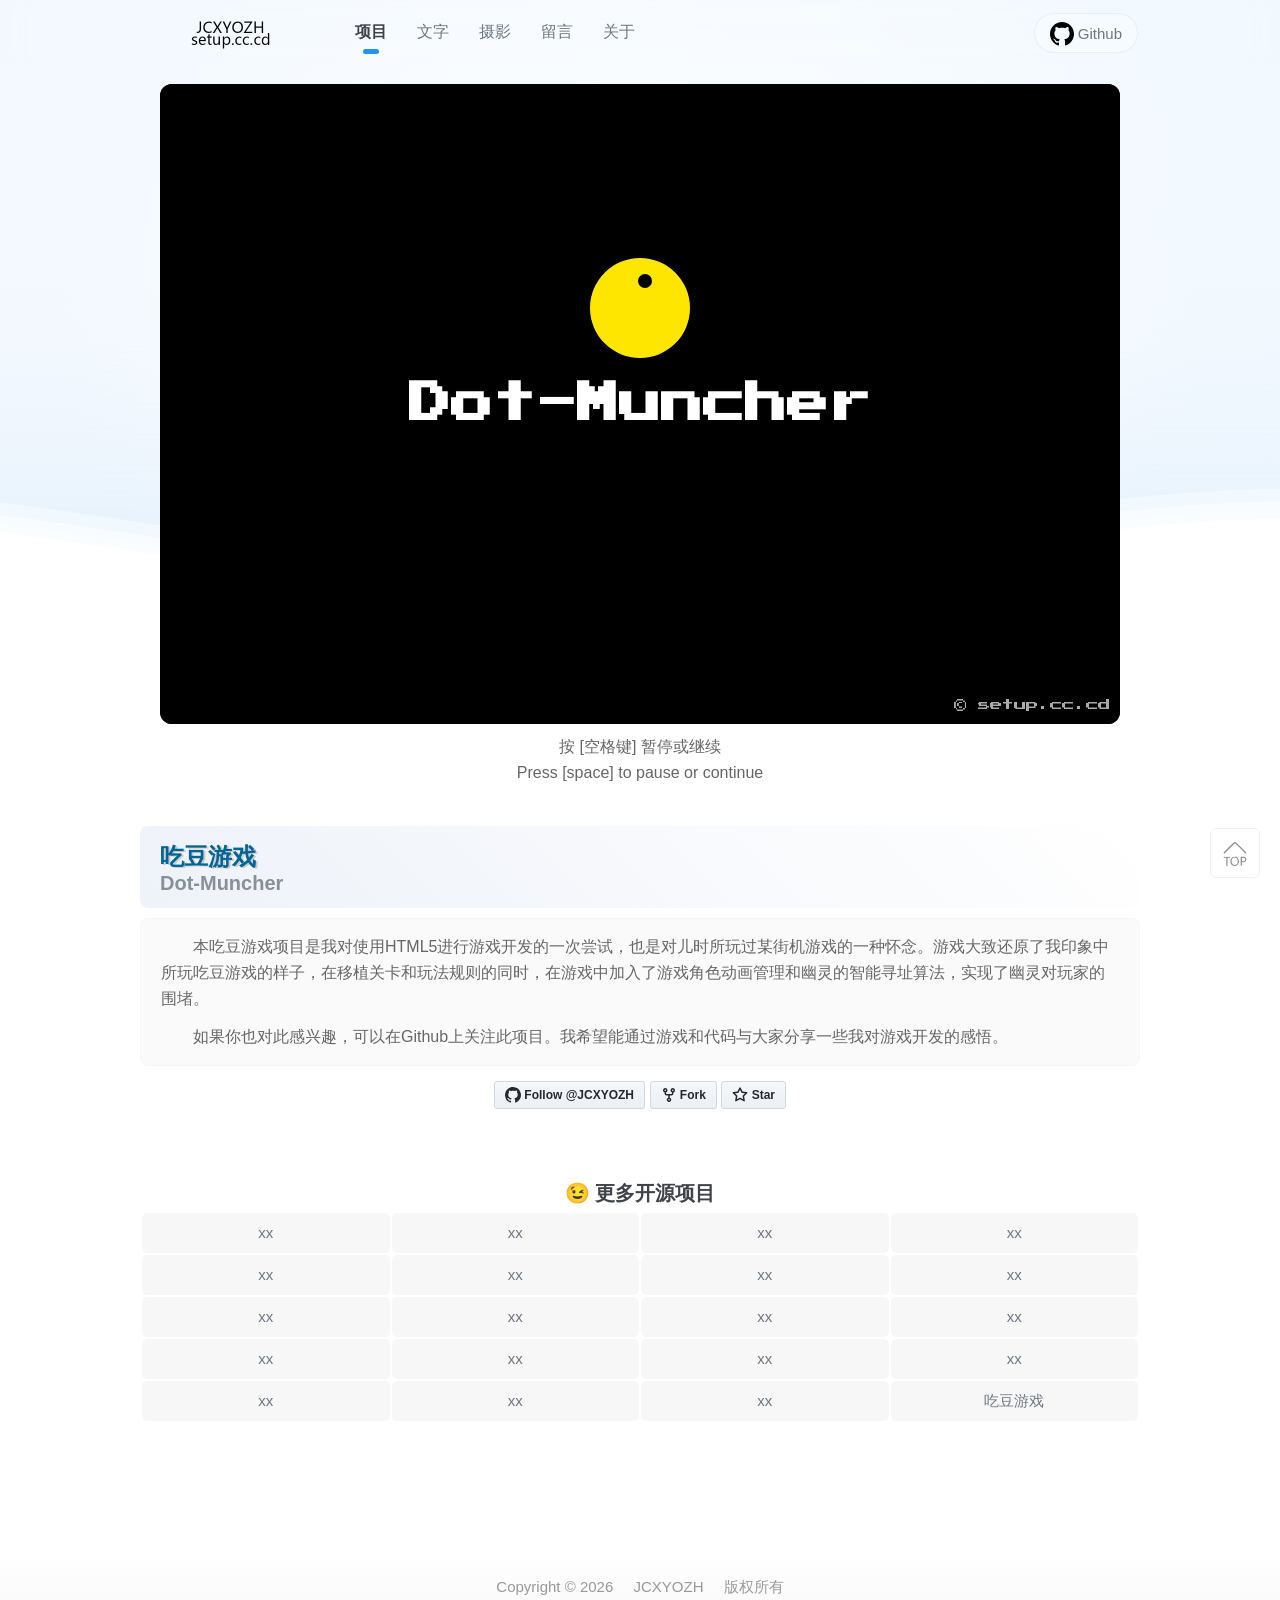
==== index.html @ 1b2c9eaf "first push" ====
<!DOCTYPE html>
<html>
    <head>
        <meta charset="utf-8"/>
        <meta http-equiv="X-UA-Compatible" content="IE=edge,chrome=1">
        <meta name="viewport" content="width=device-width,initial-scale=1.0,maximum-scale=1.0,user-scalable=0"/>
        <meta name="robots" content="all">
        <meta name="referrer" content="always">
        <meta name="renderer" content="webkit">
        <meta http-equiv="Cache-Control" content="no-transform" />
        <meta name="format-detection" content="telephone=no"/>
        <meta name="description" content="吃豆游戏（Dot-Muncher）是一款经典街机游戏，本游戏项目使用HTML5实现，设置了多个关卡并实现幽灵对玩家的自动寻址算法。">
        <meta name="keywords" content="吃豆,FC吃豆子,吃豆游戏,Dot-Muncher,HTML5游戏,Javascript游戏引擎">
        <title>吃豆 ・ Dot-Muncher</title>
        <link rel="shortcut icon" href="favicon.png">
        <link rel="canonical" href="./index.html"/>
        <link rel="stylesheet" href="./static/style/common.css">
        <link rel="stylesheet" href="./static/style/index.css">
    </head>
    <body>
        <div class="wrapper">
            <header>
                <div class="mod-head">
                    <div class="inner">
                        <div class="bd">
                            <div class="logo">
                                <a href="/"><img src="static/image/public/logo.png" width="180" height="64" alt="JCXYOZH"/></a>
                            </div>
                            <nav>
                                <li class="active"><a href="./project.html">项目</a></li>
                                <li><a href="./writing.html">文字</a></li>
                                <li><a href="./photograph.html">摄影</a></li>
                                <li><a href="./comment.html">留言</a></li>
                                <li><a href="./about.html">关于</a></li>
                            </nav>
                            <div class="operation">
                                <a class="btn" href="https://github.com/JCXYOZH/dot-muncher" rel="nofollow" target="_blank" title="Github">
                                    <svg aria-hidden="true" class="octicon" title="GitHub " version="1.1" viewBox="0 0 16 16" width="24" height="24"><path d="M8 0C3.58 0 0 3.58 0 8c0 3.54 2.29 6.53 5.47 7.59 0.4 0.07 0.55-0.17 0.55-0.38 0-0.19-0.01-0.82-0.01-1.49-2.01 0.37-2.53-0.49-2.69-0.94-0.09-0.23-0.48-0.94-0.82-1.13-0.28-0.15-0.68-0.52-0.01-0.53 0.63-0.01 1.08 0.58 1.23 0.82 0.72 1.21 1.87 0.87 2.33 0.66 0.07-0.52 0.28-0.87 0.51-1.07-1.78-0.2-3.64-0.89-3.64-3.95 0-0.87 0.31-1.59 0.82-2.15-0.08-0.2-0.36-1.02 0.08-2.12 0 0 0.67-0.21 2.2 0.82 0.64-0.18 1.32-0.27 2-0.27 0.68 0 1.36 0.09 2 0.27 1.53-1.04 2.2-0.82 2.2-0.82 0.44 1.1 0.16 1.92 0.08 2.12 0.51 0.56 0.82 1.27 0.82 2.15 0 3.07-1.87 3.75-3.65 3.95 0.29 0.25 0.54 0.73 0.54 1.48 0 1.07-0.01 1.93-0.01 2.2 0 0.21 0.15 0.46 0.55 0.38C13.71 14.53 16 11.53 16 8 16 3.58 12.42 0 8 0z"></path></svg>
                                    <span>Github</span>
                                </a>
                            </div>
                        </div>
                    </div>
                </div>
                <div class="mod-bg">
                    <svg class="waves" xmlns="http://www.w3.org/2000/svg" xmlns:xlink="http://www.w3.org/1999/xlink" viewBox="0 24 150 28" preserveAspectRatio="none" shape-rendering="auto">
                        <defs>
                            <path id="gentle-wave" d="M-160 44c30 0 58-18 88-18s 58 18 88 18 58-18 88-18 58 18 88 18 v44h-352z"></path>
                        </defs>
                        <g class="parallax">
                            <use xlink:href="#gentle-wave" x="48" y="0" fill="rgba(255,255,255,0.4)"></use>
                            <use xlink:href="#gentle-wave" x="48" y="3" fill="rgba(255,255,255,0.6)"></use>
                            <use xlink:href="#gentle-wave" x="48" y="5" fill="rgba(255,255,255,0.2)"></use>
                            <use xlink:href="#gentle-wave" x="48" y="7" fill="rgba(255,255,255,1)"></use>
                        </g>
                    </svg>
                </div>
            </header>
            <div class="container">
                <div class="mod-panel">
                    <div class="inner">
                        <div class="bd">
                            <canvas id="canvas" width="960" height="640">不支持画布</canvas>
                        </div>
                        <div class="ft">
                            <div class="info">
                                <p>按 [空格键] 暂停或继续</p>
                                <p>Press [space] to pause or continue</p>
                            </div>
                        </div>
                    </div>
                </div>
                <div class="mod-introtion">
                    <div class="inner">
                        <div class="hd">
                            <h3 class="title">吃豆游戏</h3>
                            <p class="subtitle">Dot-Muncher</p>
                        </div>
                        <div class="bd">
                            <p>本吃豆游戏项目是我对使用HTML5进行游戏开发的一次尝试，也是对儿时所玩过某街机游戏的一种怀念。游戏大致还原了我印象中所玩吃豆游戏的样子，在移植关卡和玩法规则的同时，在游戏中加入了游戏角色动画管理和幽灵的智能寻址算法，实现了幽灵对玩家的围堵。</p>
                            <p>如果你也对此感兴趣，可以在Github上关注此项目。我希望能通过游戏和代码与大家分享一些我对游戏开发的感悟。</p>
                        </div>
                    </div>
                </div>
                <div class="mod-button">
                    <div class="inner">
                        <a class="github-button" href="https://github.com/JCXYOZH" data-color-scheme="no-preference: light; light: light; dark: dark;" data-size="large" aria-label="Follow @JCXYOZH on GitHub">Follow @JCXYOZH</a>
                        <a class="github-button" href="https://github.com/JCXYOZH/dot-muncher/fork" data-color-scheme="no-preference: light; light: light; dark: dark;" data-icon="octicon-repo-forked" data-size="large" data-show-count="true" aria-label="Fork JCXYOZH/dot-muncher on GitHub">Fork</a>
                        <a class="github-button" href="https://github.com/JCXYOZH/dot-muncher" data-color-scheme="no-preference: light; light: light; dark: dark;" data-icon="octicon-star" data-size="large" data-show-count="true" aria-label="Star JCXYOZH/dot-muncher on GitHub">Star</a>
                    </div>
                </div>
                <script type="text/javascript" src="./static/script/projects.js"></script>
            </div>
            <footer>
                <div class="mod-fixedbar">
                    <div class="bd">
                        <ul>
                            <li>
                                <a class="gotop" href="javascript:;" rel="nofollow">
                                    <img src="./static/image/public/icon-gotop.png" width="24" height="24" alt="回到顶部">
                                </a>
                            </li>
                        </ul>
                    </div>
                </div>
                <div class="mod-foot">
                    <div class="bd">
                        <p>
                            <span>Copyright &copy; 2026</span>
                            <a href="/">JCXYOZH</a>
                            <span>版权所有</span>
                        </p>
                    </div>
                </div>
            </footer>
        </div>
        <script src="./static/script/game.js"></script>
        <script src="./static/script/index.js"></script>
        <script async defer src="./static/script/buttons.js"></script>
        <script type="text/javascript" src="./static/script/common.js"></script>
        <script type="text/javascript" src="./static/script/stat.js"></script>
    </body>
</html>
---- static/style/common.css ----
@charset "UTF-8";

html{color:#000;background:#FFF}body,div,dl,dt,dd,ul,ol,li,h1,h2,h3,h4,h5,h6,pre,code,form,fieldset,legend,input,textarea,p,blockquote,th,td{margin:0;padding:0}table{border-collapse:collapse;border-spacing:0}fieldset,img{border:0}address,caption,cite,code,dfn,em,strong,th,var{font-style:normal;font-weight:normal}ol,ul{list-style:none}caption,th{text-align:left}h1,h3,h3,h4,h5,h6{font-size:100%;font-weight:normal}q:before,q:after{content:''}abbr,acronym{border:0;font-variant:normal}sup{vertical-align:text-top}sub{vertical-align:text-bottom}input,textarea,select{font-family:inherit;font-size:inherit;font-weight:inherit;*font-size:100%}legend{color:#000}


html{
    height:100%;
    --active-color: #2095f2;
    --text-color: #6e7781;
    --text-dark-color: #4b535d;
    --title-color: #3f4349;
    --primary-color: #006494;
    --primary-hover-color: #015c89;
    --secondary-color: #2095f2;
}
body{
    height:100%;
    font-size:16px;
    font-family: Arial,Helvetica,"Segoe UI","Microsoft Yahei","PingFang SC";
    color: var(--text-color);
}
a{
    text-decoration: none;
    color: var(--text-color);
}
img{
    vertical-align: middle;
}


.wrapper{
    position: relative;
    min-height: 100%;
}
header{
    height: 64px;
    margin-bottom: 20px;
}
.container{
    padding-bottom: 84px;
}
.inner{
    max-width: 1000px;
    padding: 0 12px;
    margin: 0 auto;
}

.grid-6{
    display: grid;
    grid-template-columns: repeat(6,1fr);
}
.grid-5{
    display: grid;
    grid-template-columns: repeat(5,1fr);
}
.grid-4{
    display: grid;
    grid-template-columns: repeat(4,1fr);
}
.grid-3{
    display: grid;
    grid-template-columns: repeat(3,1fr);
}
.grid-2{
    display: grid;
    grid-template-columns: repeat(2,1fr);
}
.grid-1{
    display: grid;
    grid-template-columns: 1fr;
}
.gap-20{
    gap: 20px;
}
.gap-19{
    gap: 19px;
}
.gap-18{
    gap: 18px;
}
.gap-6{
    gap: 6px;
}
.gap-17{
    gap: 17px;
}
.gap-16{
    gap: 16px;
}
.gap-15{
    gap: 15px;
}
.gap-14{
    gap: 14px;
}
.gap-13{
    gap: 13px;
}
.gap-12{
    gap: 12px;
}
.gap-11{
    gap: 11px;
}
.gap-10{
    gap: 10px;
}
.gap-9{
    gap: 9px;
}
.gap-8{
    gap: 8px;
}
.gap-7{
    gap: 7px;
}
.gap-6{
    gap: 6px;
}
.gap-5{
    gap: 5px;
}
.gap-4{
    gap: 4px;
}
.gap-3{
    gap: 3px;
}
.gap-2{
    gap: 2px;
}
.gap-1{
    gap: 1px;
}

.mod-head{
    position: fixed;
    left: 0;
    top: 0;
    z-index: 99;
    width: 100%;
    backdrop-filter: blur(10px);
    background: rgba(255, 255, 255, 0);
}
.mod-head .bd{
    display: flex;
    flex-wrap: wrap;
    gap: 20px;
}
.mod-head .logo{
    line-height: 64px;
}
.mod-head .logo a{
    display: block;
}
.mod-head .logo img{
    display: block;
}
.mod-head nav{
    flex: 1 0 auto;
    min-width: 0;
    line-height: 64px;
    display: flex;
    flex-direction: row;
    justify-content: flex-start;
    list-style: none;
}
.mod-head nav li a{
    position: relative;
    display: block;
    padding: 0 15px;
    white-space: nowrap;
    font-size: 16px;
    color: var(--text-color);
}
.mod-head nav li.active a{
    font-weight: bold;
    color: var(--title-color);
}
.mod-head nav li.active a::after{
    position: absolute;
    left: 50%;
    bottom: 10px;
    content:'';
    width: 16px;
    height: 5px;
    margin-left: -8px;
    background: var(--active-color);
    border-radius: 3px;
}
.mod-head .operation{
    height: 40px;
    padding: 12px 0;
    line-height: 40px;
}
.mod-head .btn {
    position: relative;
    display: inline-block;
    min-width: 64px;
    height: 38px;
    margin: 0 2px;
    padding: 0 15px;
    background: rgba(255, 255, 255, 0.3);
    border: 1px solid rgba(0, 0, 0, 0.05);
    border-radius: 20px;
    line-height: 38px;
    vertical-align: middle;
    text-decoration: none;
    text-align: center;
    font-size: 15px;
    color: var(--text-color);
    overflow: hidden;
    transition: color .2s, opacity .2s;
    outline: none;
    -webkit-appearance: none;
}
.mod-head .btn a, .mod-head .btn span, .mod-head .btn svg {
    vertical-align: middle;
    color: var(--text-color);
}
.mod-head .btn .active{
    font-weight: bold;
}
.mod-head .btn:hover {
    color: #000;
    opacity: 1;
}
.mod-head .btn:after {
    content: " ";
    position: absolute;
    width: 100%;
    height: 100%;
    background: #000;
    left: 0;
    top: 0;
    opacity: 0;
    transition: opacity .2s;
    border-radius: 6px;
    overflow: hidden;
    pointer-events: none;
}
.mod-head .btn:hover:after {
    opacity: .02;
}

.mod-bg{
    position: absolute;
    left: 0;
    top: 0;
    height: 600px;
    width: 100%;
    z-index: -1;
    background: url('../image/public/bg.svg') center top / cover repeat-x;
}
.mod-bg-world{
    background: url(../image/public/word_map.png) center 40px no-repeat, url('../image/public/bg.svg') center top / cover repeat-x;
}
.mod-bg .waves,.waves{
    position: absolute;
    width: 100%;
    bottom: 0;
    min-height: 80px;
    max-height: 120px;
    z-index: 0
}
.mod-bg .parallax>use {
    animation: move-forever 25s cubic-bezier(0.55, 0.5, 0.45, 0.1) infinite
}
.mod-bg .parallax>use:nth-child(1) {
    animation-delay: -2s;
    animation-duration: 7s
}
.mod-bg .parallax>use:nth-child(2) {
    animation-delay: -3s;
    animation-duration: 10s
}
.mod-bg .parallax>use:nth-child(3) {
    animation-delay: -4s;
    animation-duration: 13s
}
.mod-bg .parallax>use:nth-child(4) {
    animation-delay: -5s;
    animation-duration: 20s
}
@keyframes move-forever {
    0% {
        transform: translate3d(-90px, 0, 0)
    }
    100% {
        transform: translate3d(85px, 0, 0)
    }
}

.mod-fixedbar .bd {
    position: fixed;
    right: 20px;
    bottom: 20px;
    z-index: 99;
}
.mod-fixedbar .bd li{
    margin-bottom: 2px;
}
.mod-fixedbar .bd a{
    position: relative;
    display: block;
    width: 48px;
    height: 48px;
    background: rgba(255,255,255,0.8);
    border: 1px solid #f0f0f0;
    border-radius: 6px;
    line-height: 48px;
    text-align: center;
}
.mod-fixedbar .bd .popup{
    display: none;
    position: absolute;
    right: 50px;
    bottom: 0;
    z-index: 99;
    border: 1px solid #f0f0f0;
    box-shadow: 0 0 2px 0 rgba(0,0,0,0.05);
}
.mod-fixedbar .bd a:hover{
    background: rgba(255,255,255,0.9);
}
.mod-fixedbar .bd a:hover .popup{
    display: block;
}

.mod-foot{
    background: linear-gradient(to top, #f8f8f8, #ffffff);
}
.mod-foot .bd{
    padding: 20px 0;
    line-height: 24px;
    text-align: center;
    font-size: 15px;
    color: #999;
}
.mod-foot .bd p{
    margin-bottom: 12px;
}
.mod-foot .bd a,.mod-foot .bd span{
    margin: 0 8px;
    color: #999;
}
.mod-foot .bd .link{
    display: inline-block;
    padding: 0 15px;
    margin: 0 6px;
    background: #f6f8fa;
    border-radius: 5px;
    line-height: 32px;
    color: #666;
}

::selection {
    color: white;
    background-color: #333;
}
.J_link{
    cursor: pointer;
}

@media screen and (max-width: 800px) {
    body{
        font-size: 14px;
    }
    header{
        height: 90px;
    }
    header .inner{
        padding: 0;
    }

    .sm-grid-6{
        display: grid;
        grid-template-columns: repeat(6,1fr);
    }
    .sm-grid-5{
        display: grid;
        grid-template-columns: repeat(5,1fr);
    }
    .sm-grid-4{
        display: grid;
        grid-template-columns: repeat(4,1fr);
    }
    .sm-grid-3{
        display: grid;
        grid-template-columns: repeat(3,1fr);
    }
    .sm-grid-2{
        display: grid;
        grid-template-columns: repeat(2,1fr);
    }
    .sm-grid-1{
        display: grid;
        grid-template-columns: 1fr;
    }
    .sm-gap-20{
        gap: 20px;
    }
    .sm-gap-19{
        gap: 19px;
    }
    .sm-gap-18{
        gap: 18px;
    }
    .sm-gap-6{
        gap: 6px;
    }
    .sm-gap-17{
        gap: 17px;
    }
    .sm-gap-16{
        gap: 16px;
    }
    .sm-gap-15{
        gap: 15px;
    }
    .sm-gap-14{
        gap: 14px;
    }
    .sm-gap-13{
        gap: 13px;
    }
    .sm-gap-12{
        gap: 12px;
    }
    .sm-gap-11{
        gap: 11px;
    }
    .sm-gap-10{
        gap: 10px;
    }
    .sm-gap-9{
        gap: 9px;
    }
    .sm-gap-8{
        gap: 8px;
    }
    .sm-gap-7{
        gap: 7px;
    }
    .sm-gap-6{
        gap: 6px;
    }
    .sm-gap-5{
        gap: 5px;
    }
    .sm-gap-4{
        gap: 4px;
    }
    .sm-gap-3{
        gap: 3px;
    }
    .sm-gap-2{
        gap: 2px;
    }
    .sm-gap-1{
        gap: 1px;
    }

    .mod-head .bd{
        flex-direction: column;
        gap:0;
    }
    .mod-head .logo{
        padding: 5px 0;
        line-height: 40px;
    }
    .mod-head .logo img{
        width: 120px;
        height: 40px;
    }
    .mod-head nav{
        display: flex;
        background: rgba(0, 0, 0, 0.05);
        line-height: 40px;
    }
    .mod-head nav li{
        flex: 1;
        min-width: 0;
    }
    .mod-head nav li a{
        padding: 0 10px;
        text-align: center;
        font-size: 15px;
    }
    .mod-head nav li.active a::after{
        bottom: 2px;
        height: 4px;
    }
    .mod-head .operation{
        position: absolute;
        top: 0;
        right: 12px;
        padding: 9px 0;
        height: 32px;
        line-height: 32px;
    }
    .mod-head .btn{
        padding: 0 12px;
        height: 30px;
        line-height: 30px;
        font-size: 14px;
    }
    .mod-head .btn svg{
        width: 20px;
        height: 20px;
    }

    .mod-bg{
        height: 550px;
    }
    .mod-bg-world{
        background: url(../image/public/word_map.png) center center / contain no-repeat, url('../image/public/bg.svg') center top / cover repeat-x;
    }
    .mod-foot .bd{
        line-height: 20px;
        font-size: 14px;
    }

    .mod-fixedbar .bd{
        right: 5px;
        bottom: 5px;
    }
    .mod-fixedbar .bd a{
        width: 36px;
        height: 36px;
        line-height: 36px;
    }
    .mod-fixedbar .bd a img{
        width: 20px;
        height: 20px;
    }
}
---- static/style/index.css ----
.mod-panel{
    margin-bottom: 30px;
}
.mod-panel canvas{
    display:block;
    margin: 0 auto;
    background: #000;
    border-radius: 12px;
}
.mod-panel .info{
    padding: 10px 0;
    margin-bottom: 5px;
    line-height: 20px;
    text-align: center;
    color: #666;
}
.mod-panel .info p{
    line-height: 26px;
    font-size: 16px;
    color: #666;
}

.mod-introtion .hd{
    margin-bottom: 10px;
    padding: 15px 20px;
    background: linear-gradient(45deg, #eef2f9, transparent);
    border-top-left-radius: 8px;
    border-bottom-left-radius: 8px;
}
.mod-introtion .hd .title{
    line-height: 32px;
    font-size: 24px;
    font-weight: bold;
    color: var(--primary-color);
    text-shadow: 2px 1px 0 #cccccc;
}
.mod-introtion .hd .title a{
    color: var(--primary-color);
}
.mod-introtion .hd .subtitle{
    position: relative;
    line-height: 20px;
    font-size: 20px;
    font-weight: bold;
    color: var(--text-color);
    opacity: 0.8;
}
.mod-introtion .bd{
    padding: 15px 20px;
    background-color: rgba(0, 0, 0, 0.02);
    border: 1px solid rgba(0, 0, 0, 0.02);
    border-radius: 8px;
}
.mod-introtion .bd p{
    margin-bottom: 12px;
    line-height: 26px;
    text-indent: 2em;
    font-size: 16px;
    color: #666;
}
.mod-introtion .bd p:last-child{
    margin-bottom: 0;
}

.mod-button{
    height: 32px;
    padding: 15px 0;
    margin-bottom: 15px;
    text-align: center;
}
.mod-button span,.mod-button a{
    display: inline-block;
    height: 28px;
    vertical-align: middle;
}
.mod-button .btn{
    display: inline-block;
    height: 26px;
    padding: 0 12px;
    line-height: 26px;
    background-color: #ebf0f4;
    border: 1px solid #d1d9e0;
    text-decoration: none;
    font-weight: bold;
    font-size: 13px;
    color: #25292e;
    border-radius: 3px;
}
.mod-button .btn:hover{
    background: #f5f6f7;
}


@media screen and (max-width: 800px){
    .mod-panel canvas{
        width: 100%;
        border-radius: 8px;
    }

    .mod-panel .info p{
        line-height: 20px;
        font-size: 14px;
    }

    .mod-introtion .hd{
        padding: 12px 15px;
    }
    .mod-introtion .hd .title{
        line-height: 24px;
        font-size: 20px;
    }
    .mod-introtion .hd .subtitle{
        line-height: 18px;
        font-size: 16px;
    }
    .mod-introtion .bd p{
        line-height: 24px;
        font-size: 15px;
    }
}
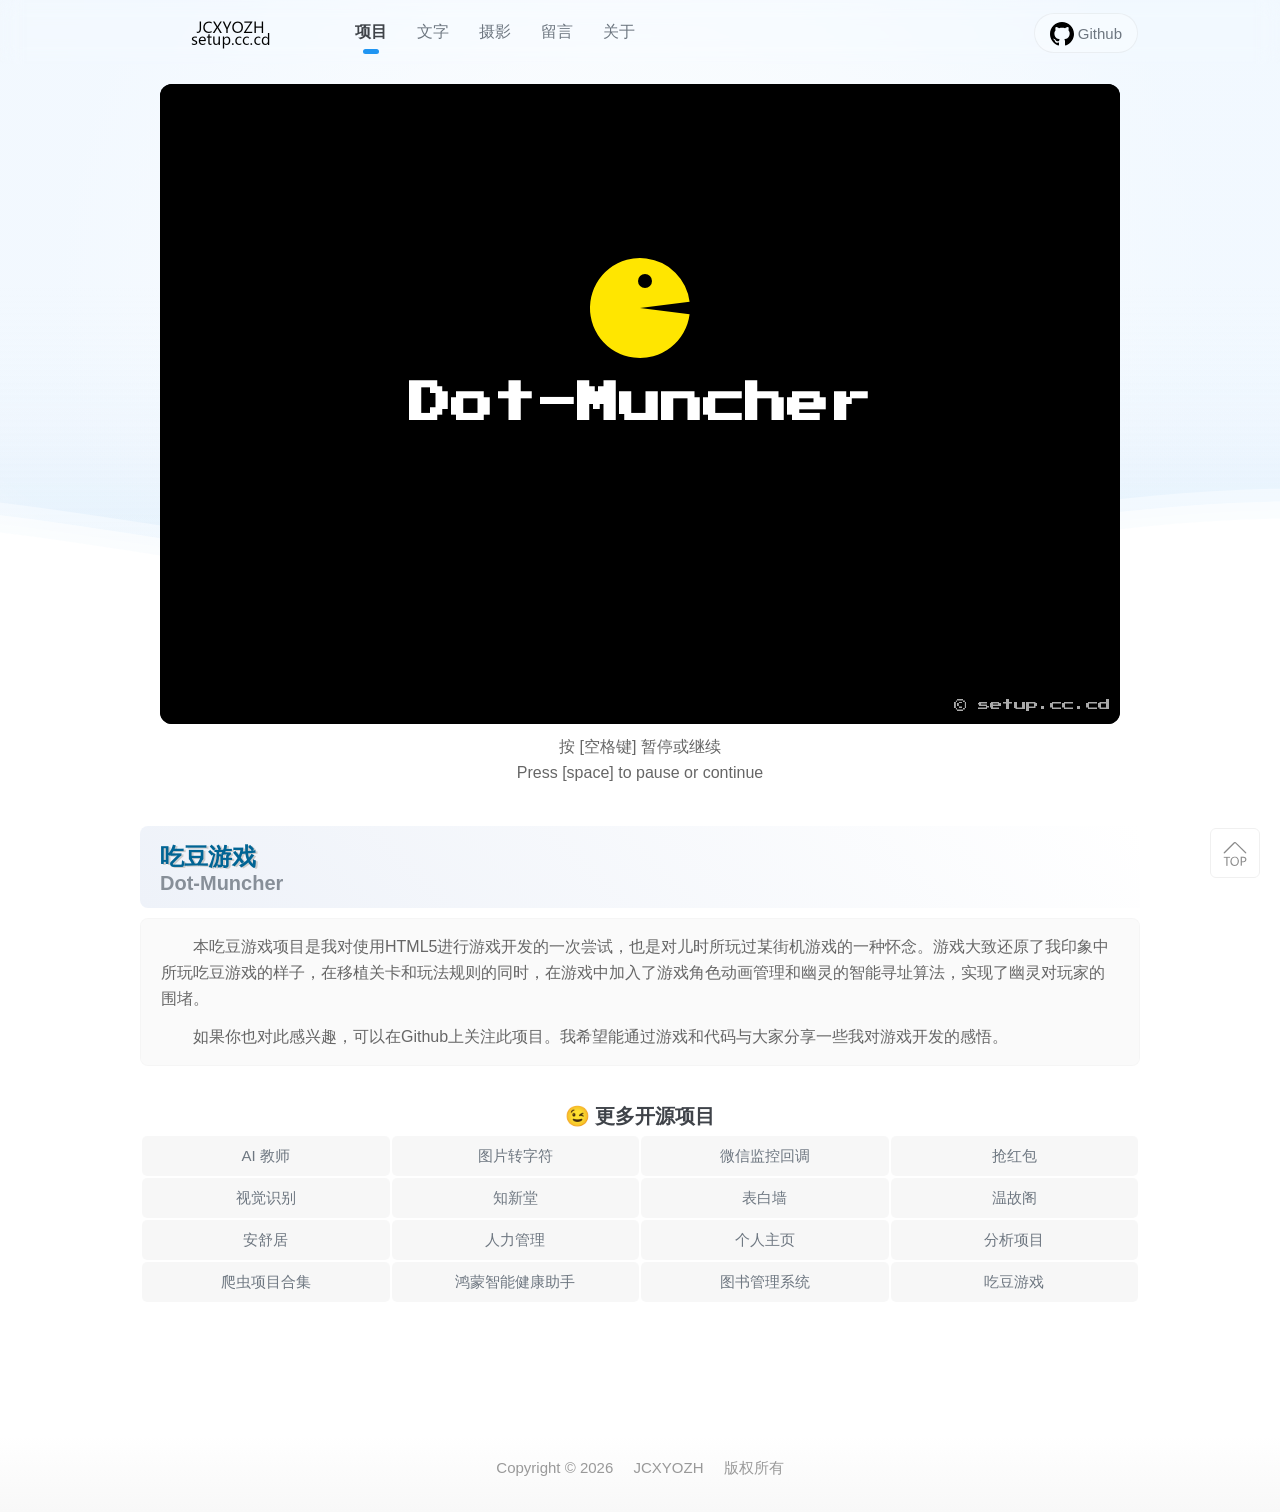
==== commit ae4e6641: "second push" ====
--- a/index.html
+++ b/index.html
@@ -12,7 +12,7 @@
         <meta name="description" content="吃豆游戏（Dot-Muncher）是一款经典街机游戏，本游戏项目使用HTML5实现，设置了多个关卡并实现幽灵对玩家的自动寻址算法。">
         <meta name="keywords" content="吃豆,FC吃豆子,吃豆游戏,Dot-Muncher,HTML5游戏,Javascript游戏引擎">
         <title>吃豆 ・ Dot-Muncher</title>
-        <link rel="shortcut icon" href="favicon.png">
+        <link rel="shortcut icon" href="favicon.ico">
         <link rel="canonical" href="./index.html"/>
         <link rel="stylesheet" href="./static/style/common.css">
         <link rel="stylesheet" href="./static/style/index.css">
@@ -24,7 +24,7 @@
                     <div class="inner">
                         <div class="bd">
                             <div class="logo">
-                                <a href="/"><img src="static/image/public/logo.png" width="180" height="64" alt="JCXYOZH"/></a>
+                                <a href="./"><img src="static/image/public/logo.png" width="180" height="64" alt="JCXYOZH"/></a>
                             </div>
                             <nav>
                                 <li class="active"><a href="./project.html">项目</a></li>
@@ -82,13 +82,6 @@
                         </div>
                     </div>
                 </div>
-                <div class="mod-button">
-                    <div class="inner">
-                        <a class="github-button" href="https://github.com/JCXYOZH" data-color-scheme="no-preference: light; light: light; dark: dark;" data-size="large" aria-label="Follow @JCXYOZH on GitHub">Follow @JCXYOZH</a>
-                        <a class="github-button" href="https://github.com/JCXYOZH/dot-muncher/fork" data-color-scheme="no-preference: light; light: light; dark: dark;" data-icon="octicon-repo-forked" data-size="large" data-show-count="true" aria-label="Fork JCXYOZH/dot-muncher on GitHub">Fork</a>
-                        <a class="github-button" href="https://github.com/JCXYOZH/dot-muncher" data-color-scheme="no-preference: light; light: light; dark: dark;" data-icon="octicon-star" data-size="large" data-show-count="true" aria-label="Star JCXYOZH/dot-muncher on GitHub">Star</a>
-                    </div>
-                </div>
                 <script type="text/javascript" src="./static/script/projects.js"></script>
             </div>
             <footer>
@@ -107,7 +100,7 @@
                     <div class="bd">
                         <p>
                             <span>Copyright &copy; 2026</span>
-                            <a href="/">JCXYOZH</a>
+                            <a href="https://github.com/JCXYOZH">JCXYOZH</a>
                             <span>版权所有</span>
                         </p>
                     </div>
@@ -118,6 +111,5 @@
         <script src="./static/script/index.js"></script>
         <script async defer src="./static/script/buttons.js"></script>
         <script type="text/javascript" src="./static/script/common.js"></script>
-        <script type="text/javascript" src="./static/script/stat.js"></script>
     </body>
 </html>
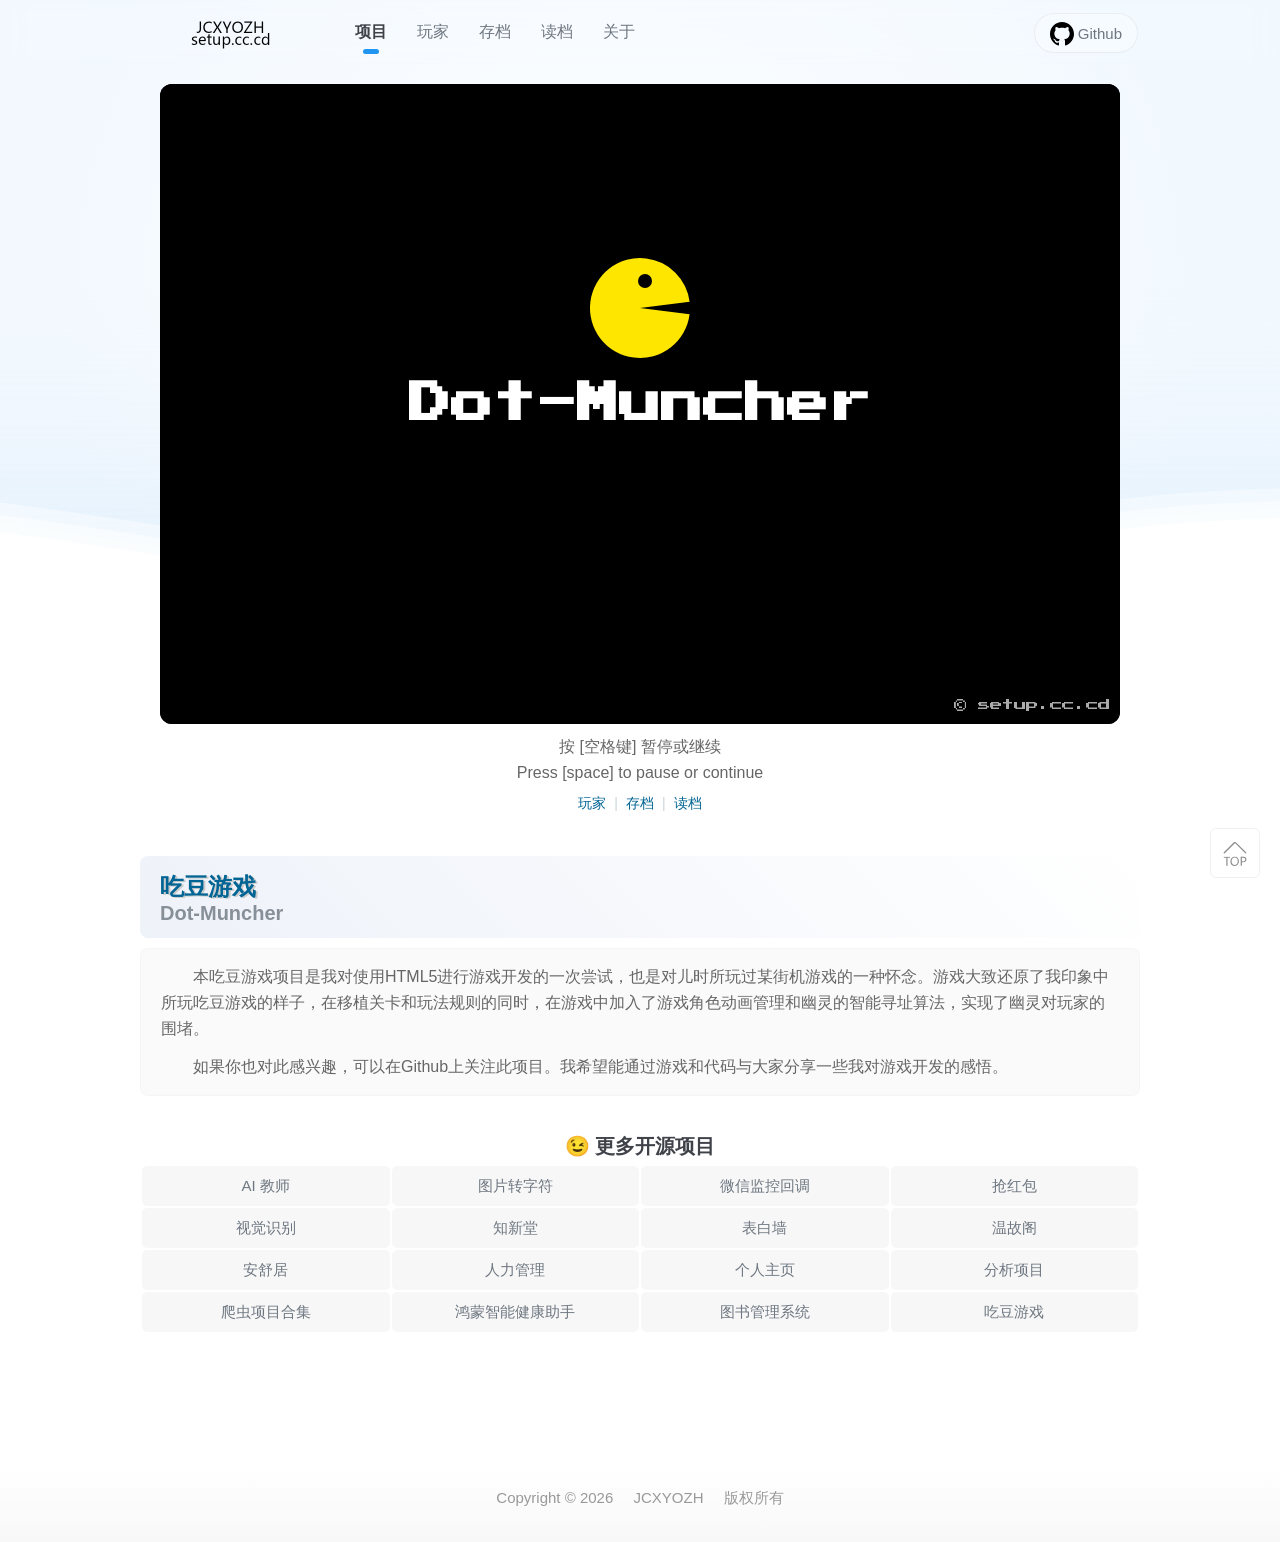
==== commit 737992e1: "third push" ====
--- a/index.html
+++ b/index.html
@@ -16,6 +16,7 @@
         <link rel="canonical" href="./index.html"/>
         <link rel="stylesheet" href="./static/style/common.css">
         <link rel="stylesheet" href="./static/style/index.css">
+        <link rel="stylesheet" href="./static/style/dm.css">
     </head>
     <body>
         <div class="wrapper">
@@ -28,9 +29,9 @@
                             </div>
                             <nav>
                                 <li class="active"><a href="./project.html">项目</a></li>
-                                <li><a href="./writing.html">文字</a></li>
-                                <li><a href="./photograph.html">摄影</a></li>
-                                <li><a href="./comment.html">留言</a></li>
+                                <li><a href="./player.html">玩家</a></li>
+                                <li><a href="./save.html">存档</a></li>
+                                <li><a href="./load.html">读档</a></li>
                                 <li><a href="./about.html">关于</a></li>
                             </nav>
                             <div class="operation">
@@ -66,6 +67,9 @@
                             <div class="info">
                                 <p>按 [空格键] 暂停或继续</p>
                                 <p>Press [space] to pause or continue</p>
+                                <p class="links">
+                                    <a href="./player.html">玩家</a><span class="sep">|</span><a href="./save.html">存档</a><span class="sep">|</span><a href="./load.html">读档</a>
+                                </p>
                             </div>
                         </div>
                     </div>
@@ -108,6 +112,7 @@
             </footer>
         </div>
         <script src="./static/script/game.js"></script>
+        <script src="./static/script/dm-core.js"></script>
         <script src="./static/script/index.js"></script>
         <script async defer src="./static/script/buttons.js"></script>
         <script type="text/javascript" src="./static/script/common.js"></script>
--- a/static/style/dm.css
+++ b/static/style/dm.css
@@ -0,0 +1,604 @@
+@charset "UTF-8";
+/*
+ * dm.css —— 存档系统页面共用样式（玩家/存档/读档 + 游戏页 HUD/Toast/确认弹层）
+ * 设计语言保持站点一致：复用 common.css 的 CSS 变量与卡片/按钮形态
+ */
+
+/* ============================ 页面骨架 ============================ */
+
+.mod-dm .hd{
+    padding-top: 30px;
+    margin-bottom: 35px;
+    text-align: center;
+}
+.mod-dm .hd .title{
+    line-height: 40px;
+    font-size: 30px;
+    font-weight: bold;
+    color: var(--primary-color);
+}
+.mod-dm .hd .subtitle{
+    position: relative;
+    line-height: 26px;
+    font-size: 22px;
+    font-weight: bold;
+    color: #e8e8e8;
+}
+.mod-dm .bd{
+    padding-bottom: 30px;
+}
+
+/* ============================ 通用卡片 ============================ */
+
+.dm-card{
+    position: relative;
+    margin-bottom: 20px;
+    padding: 20px;
+    background: #f9fbfd;
+    border: 1px solid #f0f0f0;
+    border-radius: 12px;
+    transition: all 0.12s ease-in;
+}
+.dm-card.highlight{
+    background: linear-gradient(0deg, #ecf5fa 0%, #f3f9ff 38.1%, #f9fbfd 100%);
+    border-color: #d8e8f2;
+}
+.dm-card.dm-corrupt{
+    background: #faf6f6;
+    border-color: #ecd8d8;
+}
+.dm-card:hover{
+    box-shadow: 1px 3px 12px rgba(0, 0, 0, 0.04);
+}
+
+.dm-section-title{
+    position: relative;
+    margin: 25px 0 12px;
+    padding-left: 16px;
+    line-height: 24px;
+    font-size: 20px;
+    font-weight: bold;
+    color: var(--title-color);
+}
+.dm-section-title::before{
+    position: absolute;
+    left: 1px;
+    top: 3px;
+    content: '';
+    width: 5px;
+    height: 18px;
+    background: var(--primary-color);
+    border-radius: 3px;
+}
+.dm-section-title .sub{
+    margin-left: 10px;
+    font-size: 14px;
+    font-weight: normal;
+    color: var(--text-color);
+}
+
+/* ============================ 按钮 ============================ */
+
+.dm-btn{
+    display: inline-block;
+    min-width: 72px;
+    height: 36px;
+    padding: 0 18px;
+    background: var(--primary-color);
+    border: 1px solid var(--primary-color);
+    border-radius: 18px;
+    line-height: 34px;
+    vertical-align: middle;
+    text-align: center;
+    text-decoration: none;
+    font-size: 15px;
+    color: #fff;
+    cursor: pointer;
+    outline: none;
+    -webkit-appearance: none;
+    transition: background .15s, opacity .15s, box-shadow .15s;
+    box-sizing: border-box;
+}
+.dm-btn:hover{
+    background: var(--primary-hover-color);
+    border-color: var(--primary-hover-color);
+}
+.dm-btn:active{
+    opacity: .85;
+}
+.dm-btn[disabled],
+.dm-btn.dm-disabled{
+    background: #c9d3da;
+    border-color: #c9d3da;
+    color: #f4f7f9;
+    cursor: not-allowed;
+}
+.dm-btn.dm-btn-ghost{
+    background: transparent;
+    border: 1px solid #c4d2dc;
+    color: var(--text-dark-color);
+}
+.dm-btn.dm-btn-ghost:hover{
+    background: #eef5fa;
+    border-color: var(--primary-color);
+    color: var(--primary-color);
+}
+.dm-btn.dm-btn-danger{
+    background: transparent;
+    border: 1px solid #e3b8b8;
+    color: #c05050;
+}
+.dm-btn.dm-btn-danger:hover{
+    background: #fdf2f2;
+    border-color: #c05050;
+    color: #a53d3d;
+}
+.dm-btn.dm-btn-small{
+    min-width: 56px;
+    height: 30px;
+    padding: 0 14px;
+    border-radius: 15px;
+    line-height: 28px;
+    font-size: 14px;
+}
+.dm-btn-row{
+    display: flex;
+    flex-wrap: wrap;
+    gap: 10px;
+    align-items: center;
+}
+
+/* ============================ 表单 ============================ */
+
+.dm-input{
+    height: 38px;
+    padding: 0 14px;
+    background: #fff;
+    border: 1px solid #d1d9e0;
+    border-radius: 8px;
+    line-height: 38px;
+    font-size: 15px;
+    color: var(--text-dark-color);
+    outline: none;
+    box-sizing: border-box;
+    transition: border-color .15s, box-shadow .15s;
+}
+.dm-input:focus{
+    border-color: var(--secondary-color);
+    box-shadow: 0 0 0 3px rgba(32, 149, 242, 0.12);
+}
+.dm-input::placeholder{
+    color: #a8b0b8;
+}
+.dm-form-row{
+    display: flex;
+    flex-wrap: wrap;
+    gap: 10px;
+    align-items: center;
+}
+.dm-form-error{
+    min-height: 20px;
+    margin-top: 8px;
+    line-height: 20px;
+    font-size: 13px;
+    color: #c05050;
+}
+.dm-form-hint{
+    margin-top: 8px;
+    line-height: 20px;
+    font-size: 13px;
+    color: var(--text-color);
+}
+
+/* ============================ 玩家条目 ============================ */
+
+.dm-player-row{
+    display: flex;
+    align-items: center;
+    gap: 15px;
+}
+.dm-avatar{
+    flex: 0 0 auto;
+    width: 52px;
+    height: 52px;
+    background: var(--primary-color);
+    border-radius: 50%;
+    line-height: 52px;
+    text-align: center;
+    font-size: 22px;
+    font-weight: bold;
+    color: #fff;
+    overflow: hidden;
+}
+.dm-avatar.guest{
+    background: #7a8ba0;
+}
+.dm-player-info{
+    flex: 1;
+    min-width: 0;
+}
+.dm-player-name{
+    line-height: 28px;
+    font-size: 18px;
+    font-weight: bold;
+    color: var(--title-color);
+    overflow: hidden;
+    text-overflow: ellipsis;
+    white-space: nowrap;
+}
+.dm-player-meta{
+    line-height: 22px;
+    font-size: 14px;
+    color: var(--text-color);
+}
+.dm-player-stats{
+    display: flex;
+    flex-wrap: wrap;
+    gap: 18px;
+    margin-top: 8px;
+}
+.dm-stat{
+    line-height: 24px;
+    font-size: 14px;
+    color: var(--text-color);
+}
+.dm-stat b{
+    font-size: 18px;
+    font-weight: bold;
+    color: var(--title-color);
+    margin-left: 6px;
+}
+
+/* 徽章 */
+.dm-badge{
+    display: inline-block;
+    margin-right: 6px;
+    padding: 0 10px;
+    background: #eef2f6;
+    border-radius: 10px;
+    line-height: 20px;
+    font-size: 12px;
+    color: var(--text-dark-color);
+    vertical-align: 2px;
+}
+.dm-badge.dm-badge-manual{
+    background: #e3f0fb;
+    color: #1565a0;
+}
+.dm-badge.dm-badge-auto{
+    background: #eef2f6;
+    color: #61707d;
+}
+.dm-badge.dm-badge-clear{
+    background: #fdf3d7;
+    color: #9c7a12;
+}
+.dm-badge.dm-badge-corrupt{
+    background: #fbe9e9;
+    color: #b04a4a;
+}
+.dm-badge.dm-badge-active{
+    background: #e3f7e8;
+    color: #237a3a;
+}
+
+/* ============================ 存档条目 ============================ */
+
+.dm-save-row{
+    display: flex;
+    align-items: center;
+    gap: 15px;
+}
+.dm-save-info{
+    flex: 1;
+    min-width: 0;
+}
+.dm-save-name{
+    line-height: 26px;
+    font-size: 17px;
+    font-weight: bold;
+    color: var(--title-color);
+    overflow: hidden;
+    text-overflow: ellipsis;
+    white-space: nowrap;
+}
+.dm-save-meta{
+    line-height: 22px;
+    font-size: 14px;
+    color: var(--text-color);
+}
+.dm-save-meta .sep{
+    margin: 0 8px;
+    color: #d5dce2;
+}
+.dm-save-remark{
+    margin-top: 2px;
+    line-height: 20px;
+    font-size: 13px;
+    color: #8a97a3;
+    overflow: hidden;
+    text-overflow: ellipsis;
+    white-space: nowrap;
+}
+
+/* 进度卡片（当前对局） */
+.dm-progress{
+    display: flex;
+    flex-wrap: wrap;
+    align-items: center;
+    gap: 15px;
+}
+.dm-progress .dm-progress-info{
+    flex: 1;
+    min-width: 240px;
+}
+.dm-progress .dm-progress-form{
+    display: flex;
+    flex-wrap: wrap;
+    gap: 10px;
+    align-items: center;
+}
+.dm-progress .dm-progress-form .dm-input{
+    width: 200px;
+}
+.dm-progress .dm-progress-form .dm-input.dm-input-remark{
+    flex: 1;
+    min-width: 160px;
+    width: auto;
+}
+
+/* 空状态 / 提示条 */
+.dm-empty{
+    padding: 34px 20px;
+    line-height: 26px;
+    text-align: center;
+    font-size: 15px;
+    color: #9aa3ac;
+}
+.dm-empty a{
+    color: var(--primary-color);
+}
+.dm-notice{
+    margin-bottom: 18px;
+    padding: 12px 18px;
+    background: #fdf6e6;
+    border: 1px solid #efe3c2;
+    border-radius: 8px;
+    line-height: 24px;
+    font-size: 14px;
+    color: #8a6d1a;
+}
+.dm-notice.dm-notice-error{
+    background: #fbecec;
+    border-color: #ecd4d4;
+    color: #a53d3d;
+}
+.dm-notice a{
+    color: var(--primary-color);
+}
+
+/* 工具栏 */
+.dm-toolbar{
+    display: flex;
+    flex-wrap: wrap;
+    gap: 10px;
+    margin-top: 22px;
+    padding-top: 18px;
+    border-top: 1px dashed #e3e9ee;
+    align-items: center;
+}
+.dm-toolbar .tip{
+    flex: 1;
+    min-width: 200px;
+    line-height: 22px;
+    font-size: 13px;
+    color: #9aa3ac;
+    text-align: right;
+}
+
+/* ============================ Toast ============================ */
+
+#dm-toast-box{
+    position: fixed;
+    left: 50%;
+    top: 18px;
+    z-index: 9999;
+    transform: translateX(-50%);
+    display: flex;
+    flex-direction: column;
+    align-items: center;
+    gap: 8px;
+    pointer-events: none;
+}
+.dm-toast{
+    max-width: 86vw;
+    padding: 9px 22px;
+    background: rgba(63, 67, 73, 0.92);
+    border-radius: 20px;
+    line-height: 22px;
+    font-size: 14px;
+    color: #fff;
+    box-shadow: 0 4px 16px rgba(0, 0, 0, 0.16);
+    animation: dm-toast-in .25s ease-out;
+    transition: opacity .3s, transform .3s;
+}
+.dm-toast.dm-toast-success{
+    background: rgba(35, 122, 58, 0.94);
+}
+.dm-toast.dm-toast-error{
+    background: rgba(176, 74, 74, 0.94);
+}
+.dm-toast.dm-toast-out{
+    opacity: 0;
+    transform: translateY(-8px);
+}
+@keyframes dm-toast-in{
+    from{
+        opacity: 0;
+        transform: translateY(-10px);
+    }
+    to{
+        opacity: 1;
+        transform: translateY(0);
+    }
+}
+
+/* ============================ 确认弹层 ============================ */
+
+.dm-modal-overlay{
+    position: fixed;
+    left: 0;
+    top: 0;
+    z-index: 9998;
+    width: 100%;
+    height: 100%;
+    background: rgba(30, 36, 42, 0.45);
+    display: flex;
+    align-items: center;
+    justify-content: center;
+    animation: dm-fade-in .18s ease-out;
+}
+.dm-modal{
+    width: 400px;
+    max-width: calc(100vw - 40px);
+    padding: 22px 24px;
+    background: #fff;
+    border-radius: 12px;
+    box-shadow: 0 12px 40px rgba(0, 0, 0, 0.18);
+}
+.dm-modal .dm-modal-title{
+    margin-bottom: 10px;
+    line-height: 26px;
+    font-size: 18px;
+    font-weight: bold;
+    color: var(--title-color);
+}
+.dm-modal.dm-modal-danger .dm-modal-title{
+    color: #a53d3d;
+}
+.dm-modal .dm-modal-text{
+    line-height: 24px;
+    font-size: 14px;
+    color: var(--text-dark-color);
+}
+.dm-modal .dm-modal-btns{
+    display: flex;
+    justify-content: flex-end;
+    gap: 10px;
+    margin-top: 20px;
+}
+@keyframes dm-fade-in{
+    from{
+        opacity: 0;
+    }
+    to{
+        opacity: 1;
+    }
+}
+
+/* ============================ 游戏页 HUD ============================ */
+
+.mod-panel .bd{
+    position: relative;
+}
+.dm-hud{
+    position: absolute;
+    right: 14px;
+    top: 12px;
+    z-index: 9;
+    padding: 6px 14px;
+    background: rgba(0, 100, 148, 0.85);
+    border-radius: 16px;
+    line-height: 20px;
+    font-size: 13px;
+    color: #fff;
+    opacity: 0;
+    transform: translateY(-6px);
+    transition: opacity .25s, transform .25s;
+    pointer-events: none;
+}
+.dm-hud.show{
+    opacity: 1;
+    transform: translateY(0);
+}
+
+/* 游戏页快捷链接 */
+.mod-panel .info .links{
+    margin-top: 4px;
+    font-size: 14px;
+}
+.mod-panel .info .links a{
+    color: var(--primary-color);
+}
+.mod-panel .info .links a:hover{
+    color: var(--primary-hover-color);
+    text-decoration: underline;
+}
+.mod-panel .info .links .sep{
+    margin: 0 8px;
+    color: #c9d3da;
+}
+
+/* ============================ 响应式 ============================ */
+
+@media screen and (max-width: 800px){
+    .mod-dm .hd{
+        padding-top: 15px;
+        margin-bottom: 22px;
+    }
+    .mod-dm .hd .title{
+        line-height: 32px;
+        font-size: 26px;
+    }
+    .mod-dm .hd .subtitle{
+        line-height: 22px;
+        font-size: 17px;
+    }
+
+    .dm-card{
+        padding: 14px;
+        border-radius: 10px;
+    }
+    .dm-save-row,
+    .dm-player-row{
+        flex-wrap: wrap;
+        gap: 10px;
+    }
+    .dm-save-info,
+    .dm-player-info{
+        flex: 1 0 100%;
+    }
+    .dm-avatar{
+        width: 44px;
+        height: 44px;
+        line-height: 44px;
+        font-size: 19px;
+    }
+    .dm-btn-row{
+        width: 100%;
+    }
+    .dm-btn-row .dm-btn{
+        flex: 1;
+    }
+    .dm-progress .dm-progress-info{
+        flex: 1 0 100%;
+    }
+    .dm-progress .dm-progress-form{
+        width: 100%;
+    }
+    .dm-progress .dm-progress-form .dm-input{
+        flex: 1;
+        width: auto;
+        min-width: 0;
+    }
+    .dm-progress .dm-progress-form .dm-input.dm-input-remark{
+        min-width: 0;
+    }
+    .dm-player-stats{
+        gap: 12px;
+    }
+    .dm-toolbar .tip{
+        flex: 1 0 100%;
+        text-align: left;
+    }
+}
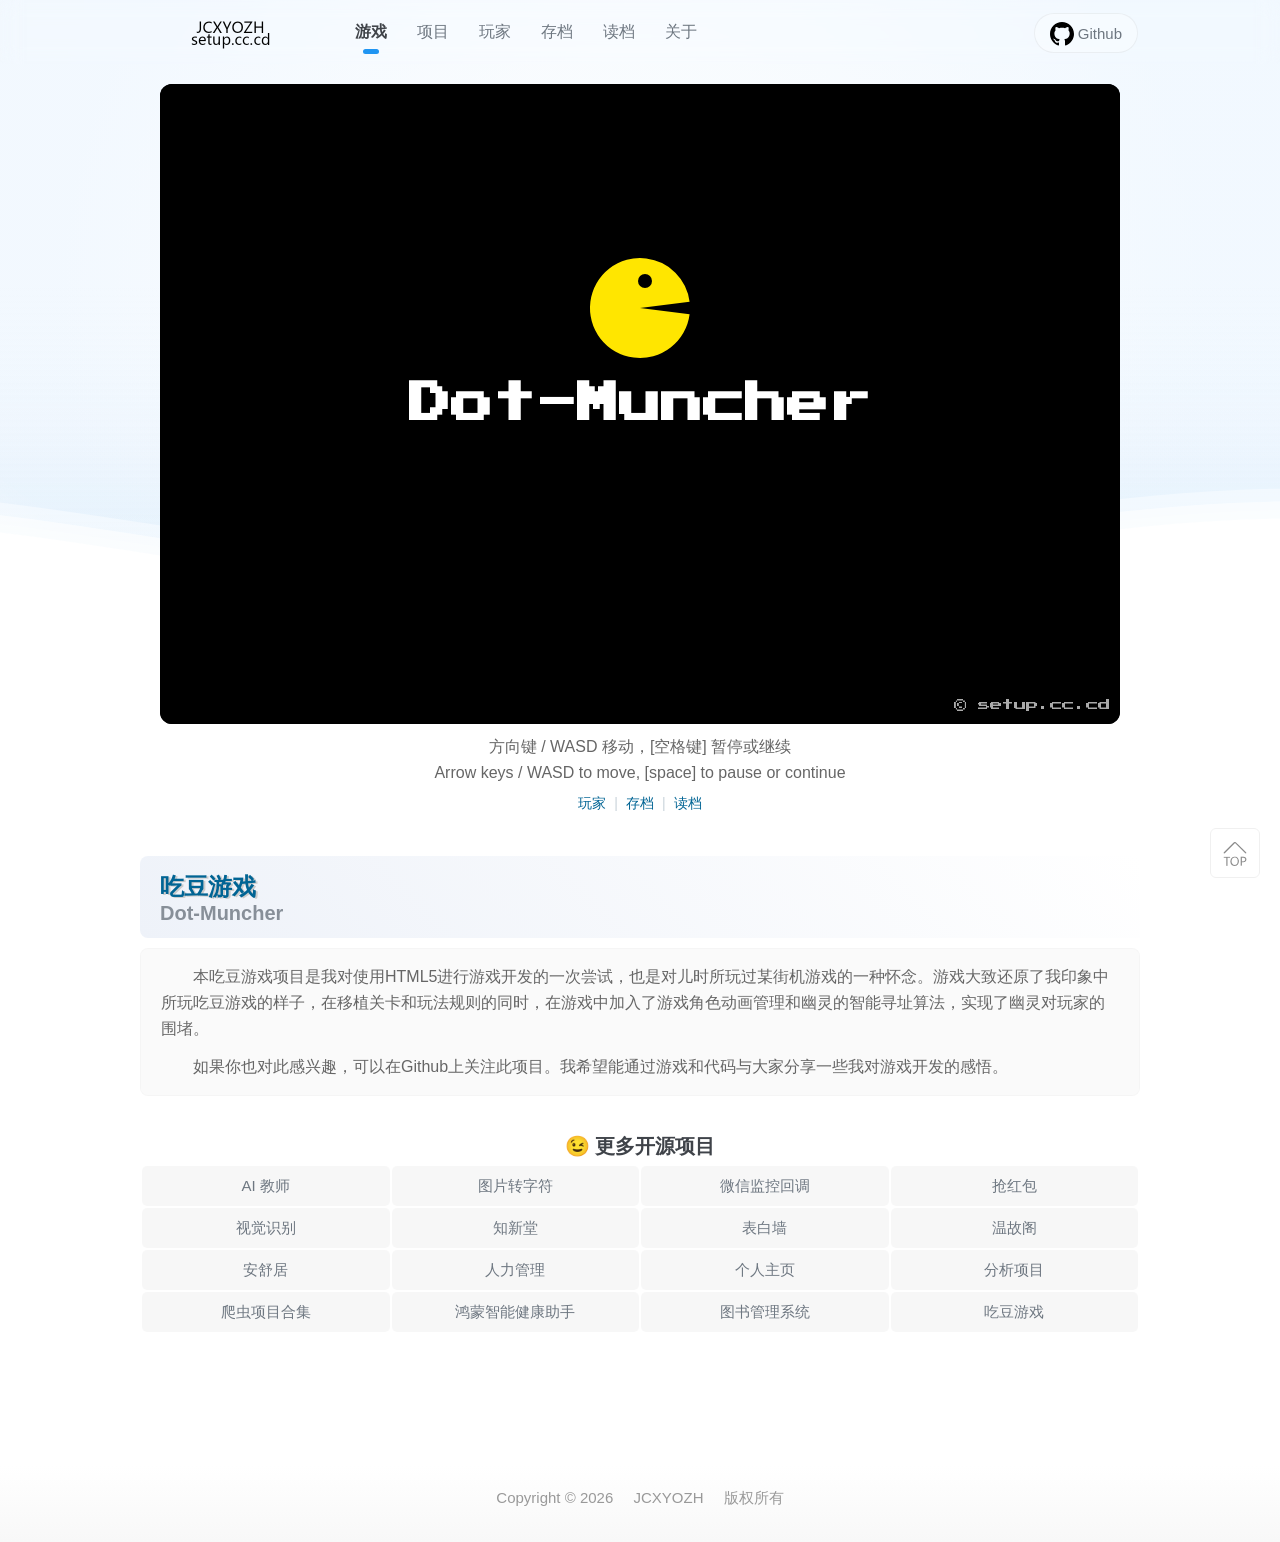
==== commit 4ed220db: "Improve the documentation" ====
--- a/index.html
+++ b/index.html
@@ -1,9 +1,9 @@
 <!DOCTYPE html>
-<html>
+<html lang="zh-CN">
     <head>
         <meta charset="utf-8"/>
         <meta http-equiv="X-UA-Compatible" content="IE=edge,chrome=1">
-        <meta name="viewport" content="width=device-width,initial-scale=1.0,maximum-scale=1.0,user-scalable=0"/>
+        <meta name="viewport" content="width=device-width,initial-scale=1.0"/>
         <meta name="robots" content="all">
         <meta name="referrer" content="always">
         <meta name="renderer" content="webkit">
@@ -19,20 +19,25 @@
         <link rel="stylesheet" href="./static/style/dm.css">
     </head>
     <body>
+        <!-- 页面骨架：固定头部 + 游戏主区 + 页脚。wrapper 使用 flex 让页脚始终贴底。 -->
         <div class="wrapper">
             <header>
                 <div class="mod-head">
                     <div class="inner">
                         <div class="bd">
                             <div class="logo">
-                                <a href="./"><img src="static/image/public/logo.png" width="180" height="64" alt="JCXYOZH"/></a>
+                                <a href="./" aria-label="返回吃豆游戏首页"><img src="static/image/public/logo.png" width="180" height="64" alt="JCXYOZH"/></a>
                             </div>
-                            <nav>
-                                <li class="active"><a href="./project.html">项目</a></li>
-                                <li><a href="./player.html">玩家</a></li>
-                                <li><a href="./save.html">存档</a></li>
-                                <li><a href="./load.html">读档</a></li>
-                                <li><a href="./about.html">关于</a></li>
+                            <!-- 主导航：六个页面共用同一结构；当前页用 active + aria-current 标记。 -->
+                            <nav aria-label="主导航">
+                                <ul>
+                                    <li class="active" aria-current="page"><a href="./index.html">游戏</a></li>
+                                    <li><a href="./project.html">项目</a></li>
+                                    <li><a href="./player.html">玩家</a></li>
+                                    <li><a href="./save.html">存档</a></li>
+                                    <li><a href="./load.html">读档</a></li>
+                                    <li><a href="./about.html">关于</a></li>
+                                </ul>
                             </nav>
                             <div class="operation">
                                 <a class="btn" href="https://github.com/JCXYOZH/dot-muncher" rel="nofollow" target="_blank" title="Github">
@@ -57,16 +62,19 @@
                     </svg>
                 </div>
             </header>
-            <div class="container">
+            <main class="container">
+                <!-- 供读屏器与搜索引擎识别页面主标题；视觉标题由下方模块承担。 -->
+                <h1 class="dm-visually-hidden">吃豆游戏</h1>
                 <div class="mod-panel">
                     <div class="inner">
                         <div class="bd">
-                            <canvas id="canvas" width="960" height="640">不支持画布</canvas>
+                            <!-- Canvas 内部分辨率固定 960x640；CSS 负责在窄屏等比缩放。 -->
+                            <canvas id="canvas" width="960" height="640" aria-label="吃豆游戏画面，使用方向键或 WASD 移动，空格暂停">您的浏览器不支持 Canvas，请更换现代浏览器。</canvas>
                         </div>
                         <div class="ft">
                             <div class="info">
-                                <p>按 [空格键] 暂停或继续</p>
-                                <p>Press [space] to pause or continue</p>
+                                <p>方向键 / WASD 移动，[空格键] 暂停或继续</p>
+                                <p>Arrow keys / WASD to move, [space] to pause or continue</p>
                                 <p class="links">
                                     <a href="./player.html">玩家</a><span class="sep">|</span><a href="./save.html">存档</a><span class="sep">|</span><a href="./load.html">读档</a>
                                 </p>
@@ -86,8 +94,9 @@
                         </div>
                     </div>
                 </div>
+                <!-- projects.js 会在此脚本位置后插入“更多开源项目”快捷入口。 -->
                 <script type="text/javascript" src="./static/script/projects.js"></script>
-            </div>
+            </main>
             <footer>
                 <div class="mod-fixedbar">
                     <div class="bd">
@@ -114,7 +123,6 @@
         <script src="./static/script/game.js"></script>
         <script src="./static/script/dm-core.js"></script>
         <script src="./static/script/index.js"></script>
-        <script async defer src="./static/script/buttons.js"></script>
         <script type="text/javascript" src="./static/script/common.js"></script>
     </body>
 </html>
--- a/static/style/common.css
+++ b/static/style/common.css
@@ -1,8 +1,14 @@
 @charset "UTF-8";
+/*
+ * common.css —— 全站骨架与公共组件
+ * 结构：reset -> CSS 变量 -> 页面骨架 -> 头部/导航 -> 背景动效 -> 固定工具栏 -> 页脚 -> 响应式
+ * 命名：mod-* 表示站点级模块，dm-* 表示存档系统组件（后者在 dm.css 中定义）。
+ */
 
 html{color:#000;background:#FFF}body,div,dl,dt,dd,ul,ol,li,h1,h2,h3,h4,h5,h6,pre,code,form,fieldset,legend,input,textarea,p,blockquote,th,td{margin:0;padding:0}table{border-collapse:collapse;border-spacing:0}fieldset,img{border:0}address,caption,cite,code,dfn,em,strong,th,var{font-style:normal;font-weight:normal}ol,ul{list-style:none}caption,th{text-align:left}h1,h3,h3,h4,h5,h6{font-size:100%;font-weight:normal}q:before,q:after{content:''}abbr,acronym{border:0;font-variant:normal}sup{vertical-align:text-top}sub{vertical-align:text-bottom}input,textarea,select{font-family:inherit;font-size:inherit;font-weight:inherit;*font-size:100%}legend{color:#000}
 
 
+/* ============================ 设计令牌 ============================ */
 html{
     height:100%;
     --active-color: #2095f2;
@@ -23,21 +29,47 @@
     text-decoration: none;
     color: var(--text-color);
 }
+/* 键盘可见焦点：不影响鼠标点击观感，提升无障碍与可操作性 */
+:focus-visible{
+    outline: 3px solid rgba(32, 149, 242, 0.55);
+    outline-offset: 2px;
+}
+/* 仅供读屏软件读取的文本（表单 label 等） */
+.dm-visually-hidden{
+    position: absolute !important;
+    width: 1px;
+    height: 1px;
+    padding: 0;
+    margin: -1px;
+    overflow: hidden;
+    clip: rect(0, 0, 0, 0);
+    white-space: nowrap;
+    border: 0;
+}
 img{
     vertical-align: middle;
 }
 
 
+/* ============================ 页面骨架 ============================ */
 .wrapper{
     position: relative;
     min-height: 100%;
+    /* 纵向 flex：内容不足一屏时把 footer 压到页面底部（ block 布局会令版权条上浮） */
+    display: flex;
+    flex-direction: column;
 }
 header{
     height: 64px;
     margin-bottom: 20px;
+    flex: 0 0 auto;
 }
 .container{
     padding-bottom: 84px;
+    flex: 1 1 auto;
+}
+footer{
+    flex: 0 0 auto;
 }
 .inner{
     max-width: 1000px;
@@ -45,94 +77,7 @@
     margin: 0 auto;
 }
 
-.grid-6{
-    display: grid;
-    grid-template-columns: repeat(6,1fr);
-}
-.grid-5{
-    display: grid;
-    grid-template-columns: repeat(5,1fr);
-}
-.grid-4{
-    display: grid;
-    grid-template-columns: repeat(4,1fr);
-}
-.grid-3{
-    display: grid;
-    grid-template-columns: repeat(3,1fr);
-}
-.grid-2{
-    display: grid;
-    grid-template-columns: repeat(2,1fr);
-}
-.grid-1{
-    display: grid;
-    grid-template-columns: 1fr;
-}
-.gap-20{
-    gap: 20px;
-}
-.gap-19{
-    gap: 19px;
-}
-.gap-18{
-    gap: 18px;
-}
-.gap-6{
-    gap: 6px;
-}
-.gap-17{
-    gap: 17px;
-}
-.gap-16{
-    gap: 16px;
-}
-.gap-15{
-    gap: 15px;
-}
-.gap-14{
-    gap: 14px;
-}
-.gap-13{
-    gap: 13px;
-}
-.gap-12{
-    gap: 12px;
-}
-.gap-11{
-    gap: 11px;
-}
-.gap-10{
-    gap: 10px;
-}
-.gap-9{
-    gap: 9px;
-}
-.gap-8{
-    gap: 8px;
-}
-.gap-7{
-    gap: 7px;
-}
-.gap-6{
-    gap: 6px;
-}
-.gap-5{
-    gap: 5px;
-}
-.gap-4{
-    gap: 4px;
-}
-.gap-3{
-    gap: 3px;
-}
-.gap-2{
-    gap: 2px;
-}
-.gap-1{
-    gap: 1px;
-}
-
+/* ============================ 固定头部与导航 ============================ */
 .mod-head{
     position: fixed;
     left: 0;
@@ -163,6 +108,13 @@
     display: flex;
     flex-direction: row;
     justify-content: flex-start;
+    list-style: none;
+}
+.mod-head nav ul{
+    display: flex;
+    flex-direction: row;
+    justify-content: flex-start;
+    width: 100%;
     list-style: none;
 }
 .mod-head nav li a{
@@ -243,6 +195,7 @@
     opacity: .02;
 }
 
+/* ============================ 背景与波浪动效 ============================ */
 .mod-bg{
     position: absolute;
     left: 0;
@@ -251,9 +204,6 @@
     width: 100%;
     z-index: -1;
     background: url('../image/public/bg.svg') center top / cover repeat-x;
-}
-.mod-bg-world{
-    background: url(../image/public/word_map.png) center 40px no-repeat, url('../image/public/bg.svg') center top / cover repeat-x;
 }
 .mod-bg .waves,.waves{
     position: absolute;
@@ -291,6 +241,7 @@
     }
 }
 
+/* ============================ 右下角固定工具栏 ============================ */
 .mod-fixedbar .bd {
     position: fixed;
     right: 20px;
@@ -327,6 +278,7 @@
     display: block;
 }
 
+/* ============================ 页脚 ============================ */
 .mod-foot{
     background: linear-gradient(to top, #f8f8f8, #ffffff);
 }
@@ -362,6 +314,7 @@
     cursor: pointer;
 }
 
+/* ============================ 响应式：<=800px ============================ */
 @media screen and (max-width: 800px) {
     body{
         font-size: 14px;
@@ -371,94 +324,6 @@
     }
     header .inner{
         padding: 0;
-    }
-
-    .sm-grid-6{
-        display: grid;
-        grid-template-columns: repeat(6,1fr);
-    }
-    .sm-grid-5{
-        display: grid;
-        grid-template-columns: repeat(5,1fr);
-    }
-    .sm-grid-4{
-        display: grid;
-        grid-template-columns: repeat(4,1fr);
-    }
-    .sm-grid-3{
-        display: grid;
-        grid-template-columns: repeat(3,1fr);
-    }
-    .sm-grid-2{
-        display: grid;
-        grid-template-columns: repeat(2,1fr);
-    }
-    .sm-grid-1{
-        display: grid;
-        grid-template-columns: 1fr;
-    }
-    .sm-gap-20{
-        gap: 20px;
-    }
-    .sm-gap-19{
-        gap: 19px;
-    }
-    .sm-gap-18{
-        gap: 18px;
-    }
-    .sm-gap-6{
-        gap: 6px;
-    }
-    .sm-gap-17{
-        gap: 17px;
-    }
-    .sm-gap-16{
-        gap: 16px;
-    }
-    .sm-gap-15{
-        gap: 15px;
-    }
-    .sm-gap-14{
-        gap: 14px;
-    }
-    .sm-gap-13{
-        gap: 13px;
-    }
-    .sm-gap-12{
-        gap: 12px;
-    }
-    .sm-gap-11{
-        gap: 11px;
-    }
-    .sm-gap-10{
-        gap: 10px;
-    }
-    .sm-gap-9{
-        gap: 9px;
-    }
-    .sm-gap-8{
-        gap: 8px;
-    }
-    .sm-gap-7{
-        gap: 7px;
-    }
-    .sm-gap-6{
-        gap: 6px;
-    }
-    .sm-gap-5{
-        gap: 5px;
-    }
-    .sm-gap-4{
-        gap: 4px;
-    }
-    .sm-gap-3{
-        gap: 3px;
-    }
-    .sm-gap-2{
-        gap: 2px;
-    }
-    .sm-gap-1{
-        gap: 1px;
     }
 
     .mod-head .bd{
@@ -513,9 +378,6 @@
     .mod-bg{
         height: 550px;
     }
-    .mod-bg-world{
-        background: url(../image/public/word_map.png) center center / contain no-repeat, url('../image/public/bg.svg') center top / cover repeat-x;
-    }
     .mod-foot .bd{
         line-height: 20px;
         font-size: 14px;
--- a/static/style/index.css
+++ b/static/style/index.css
@@ -1,9 +1,15 @@
+/*
+ * index.css —— 首页专属样式
+ * 覆盖游戏画布、玩法说明、项目快捷入口与首页响应式规则。
+ */
 .mod-panel{
     margin-bottom: 30px;
 }
 .mod-panel canvas{
     display:block;
     margin: 0 auto;
+    max-width: 100%;
+    height: auto;
     background: #000;
     border-radius: 12px;
 }
@@ -90,10 +96,65 @@
     background: #f5f6f7;
 }
 
+/* 首页底部“更多开源项目”快捷入口（由 projects.js 动态插入） */
+.mod-projects{
+    max-width: 1000px;
+    margin: 0 auto 20px;
+    padding: 30px 0;
+    text-align: center;
+    font-size: 15px;
+}
+.mod-projects a{
+    text-decoration: none;
+    color: #6e7781;
+}
+.mod-projects .hd{
+    line-height: 40px;
+    font-size: 20px;
+    font-weight: bold;
+    color: #3f4349;
+}
+.mod-projects .hd a{
+    color: #3f4349;
+}
+.mod-projects ul{
+    display: grid;
+    grid-template-columns: repeat(4, 1fr);
+    gap: 2px;
+    list-style: none;
+    margin: 0;
+    padding: 0 2px;
+}
+.mod-projects li a{
+    display: block;
+    line-height: 40px;
+    background: rgba(0, 0, 0, 0.03);
+    border-radius: 5px;
+    color: #6e7781;
+}
+.mod-projects li a:hover{
+    background: #eef2f9;
+}
+.mod-spread{
+    max-width: 960px;
+    margin: 0 auto 20px;
+    padding: 30px 0;
+    text-align: center;
+}
+.mod-spread .bd img{
+    max-width: 100%;
+    height: auto;
+}
 
+
+/* ============================ 首页响应式 ============================ */
 @media screen and (max-width: 800px){
+    .mod-projects ul{
+        grid-template-columns: repeat(2, 1fr);
+    }
     .mod-panel canvas{
         width: 100%;
+        height: auto;
         border-radius: 8px;
     }
 
--- a/static/style/dm.css
+++ b/static/style/dm.css
@@ -2,6 +2,10 @@
 /*
  * dm.css —— 存档系统页面共用样式（玩家/存档/读档 + 游戏页 HUD/Toast/确认弹层）
  * 设计语言保持站点一致：复用 common.css 的 CSS 变量与卡片/按钮形态
+ *
+ * 结构顺序：
+ *   页面骨架 -> 卡片 -> 按钮 -> 表单 -> 玩家/存档行 -> 徽章/进度 -> 空状态/提示
+ *   -> Toast -> 确认弹层 -> 游戏 HUD -> 响应式
  */
 
 /* ============================ 页面骨架 ============================ */
@@ -106,6 +110,9 @@
 .dm-btn:active{
     opacity: .85;
 }
+.dm-btn:focus-visible{
+    box-shadow: 0 0 0 3px rgba(32, 149, 242, 0.22);
+}
 .dm-btn[disabled],
 .dm-btn.dm-disabled{
     background: #c9d3da;
